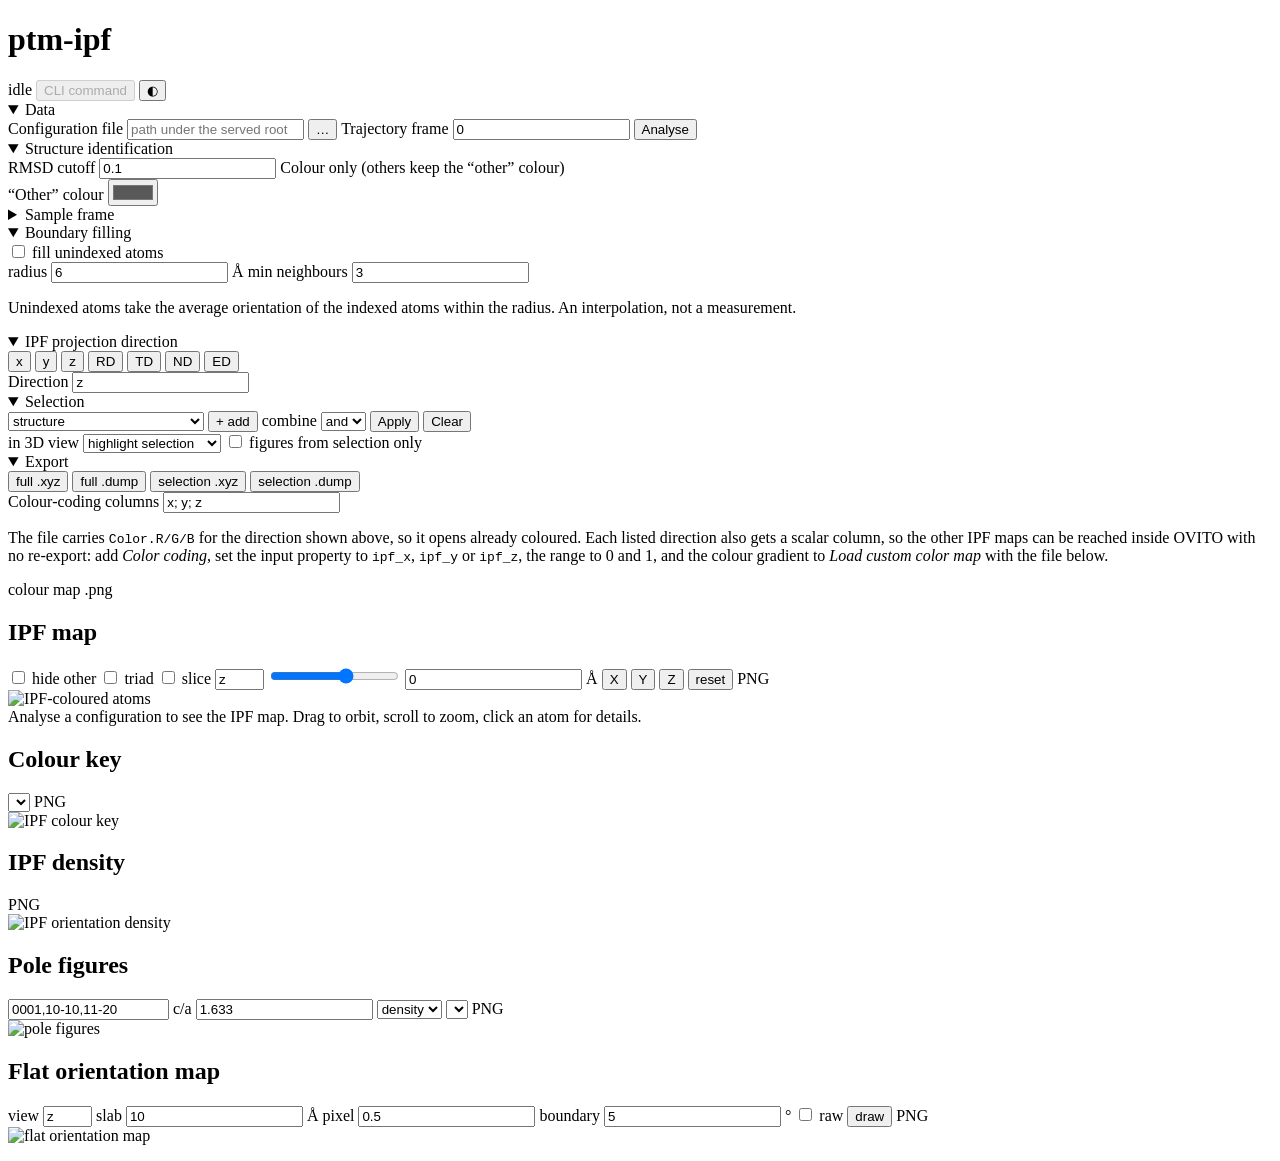
==== ptmipf/webui/static/index.html @ eafea6fb "Windows, OVITO colour coding, and a command line that round trips Five fixes reported from a first r" ====
<!DOCTYPE html>
<html lang="en">
<head>
<meta charset="utf-8">
<meta name="viewport" content="width=device-width, initial-scale=1">
<title>ptm-ipf</title>
<link rel="stylesheet" href="/static/app.css">
<link rel="icon" href="data:image/svg+xml,<svg xmlns='http://www.w3.org/2000/svg' viewBox='0 0 16 16'><polygon points='2,14 14,14 8,2' fill='%23c33'/></svg>">
</head>
<body>
<header>
  <h1>ptm-ipf <span id="version" class="muted"></span></h1>
  <span id="status" class="status">idle</span>
  <button id="cmd-button" class="ghost" title="Show the equivalent ptmipf command line" disabled>CLI command</button>
  <button id="theme-toggle" class="ghost" title="Toggle light/dark theme">◐</button>
</header>

<div class="layout">
<aside>

  <details open>
    <summary>Data</summary>
    <label>Configuration file
      <span class="row">
        <input id="path" type="text" placeholder="path under the served root" spellcheck="false">
        <button id="browse" class="small" title="Browse the served directory">…</button>
      </span>
    </label>
    <label class="inline">Trajectory frame <input id="frame-index" type="number" value="0" min="0"></label>
    <button id="analyse" class="primary">Analyse</button>
    <div id="summary" class="summary" hidden>
      <div id="summary-head"></div>
      <div id="counts"></div>
      <div id="cell" class="muted"></div>
    </div>
  </details>

  <details open>
    <summary>Structure identification</summary>
    <div id="structures" class="checks"></div>
    <label class="inline">RMSD cutoff <input id="rmsd" type="number" value="0.1" min="0" step="0.01"
      title="PTM RMSD cutoff; 0 disables it"></label>
    <label>Colour only <span class="hint">(others keep the “other” colour)</span></label>
    <div id="color-only" class="checks"></div>
    <label class="inline">“Other” colour <input id="other-color" type="color" value="#595959"></label>
  </details>

  <details>
    <summary>Sample frame</summary>
    <p class="hint">Define named axes in cell coordinates, e.g. <code>1,0,0</code>. Missing axes are
    completed to a right-handed triad.</p>
    <label class="inline">RD <input id="axis-rd" type="text" placeholder="1,0,0" spellcheck="false"></label>
    <label class="inline">TD <input id="axis-td" type="text" placeholder="0,1,0" spellcheck="false"></label>
    <label class="inline">ND <input id="axis-nd" type="text" placeholder="0,0,1" spellcheck="false"></label>
    <label class="inline">ED <input id="axis-ed" type="text" placeholder="unset" spellcheck="false"></label>
  </details>

  <details open>
    <summary>Boundary filling</summary>
    <label class="inline"><input id="fill-on" type="checkbox"> fill unindexed atoms</label>
    <div class="row wrap">
      <label class="inline">radius
        <input id="fill-radius" type="number" min="1" step="0.5" value="6" size="4"></label>
      <span class="muted">&#8491;</span>
      <label class="inline">min neighbours
        <input id="fill-min" type="number" min="1" step="1" value="3" size="3"></label>
    </div>
    <p class="muted note">
      Unindexed atoms take the average orientation of the indexed atoms within the
      radius. An interpolation, not a measurement.
    </p>
  </details>

  <details open>
    <summary>IPF projection direction</summary>
    <div class="row wrap" id="direction-buttons">
      <button data-dir="x" class="small">x</button>
      <button data-dir="y" class="small">y</button>
      <button data-dir="z" class="small">z</button>
      <button data-dir="rd" class="small">RD</button>
      <button data-dir="td" class="small">TD</button>
      <button data-dir="nd" class="small">ND</button>
      <button data-dir="ed" class="small">ED</button>
    </div>
    <label class="inline">Direction <input id="direction" type="text" value="z" spellcheck="false"
      title="An axis (+z, -x), a named sample axis (rd, td, nd, ed) or a vector (1,1,0)"></label>
  </details>

  <details open>
    <summary>Selection</summary>
    <div id="selection-unavailable" class="hint" hidden>
      Selection needs the <code>ptmipf.select</code> module, which is not available in this
      installation.
    </div>
    <div id="selection-ui">
      <div id="criteria"></div>
      <span class="row">
        <select id="criterion-kind">
          <option value="structure">structure</option>
          <option value="type">particle type</option>
          <option value="rmsd">RMSD range</option>
          <option value="region">spatial slab</option>
          <option value="ipf">orientation near direction</option>
          <option value="misorientation">misorientation from reference</option>
        </select>
        <button id="add-criterion" class="small">+ add</button>
      </span>
      <span class="row">
        <label class="inline">combine
          <select id="combine-mode"><option value="and">and</option><option value="or">or</option></select>
        </label>
        <button id="apply-selection" class="primary small">Apply</button>
        <button id="clear-selection" class="small">Clear</button>
      </span>
      <div id="selection-count" class="muted"></div>
      <label class="inline">in 3D view
        <select id="highlight-mode">
          <option value="highlight">highlight selection</option>
          <option value="only">show only selection</option>
          <option value="off">ignore selection</option>
        </select>
      </label>
      <label class="inline"><input id="figures-from-selection" type="checkbox">
        figures from selection only</label>
    </div>
  </details>

  <details open>
    <summary>Export</summary>
    <div class="row wrap">
      <button class="small" data-export="extxyz" data-selection="0">full .xyz</button>
      <button class="small" data-export="lammps-dump" data-selection="0">full .dump</button>
      <button class="small" data-export="extxyz" data-selection="1">selection .xyz</button>
      <button class="small" data-export="lammps-dump" data-selection="1">selection .dump</button>
    </div>
    <label>Colour-coding columns
      <input id="export-directions" type="text" value="x; y; z" spellcheck="false"
        title="semicolon-separated directions; each becomes one scalar column">
    </label>
    <p class="muted note">
      The file carries <code>Color.R/G/B</code> for the direction shown above, so it
      opens already coloured. Each listed direction also gets a scalar column, so the
      other IPF maps can be reached inside OVITO with no re-export: add
      <em>Color coding</em>, set the input property to <code>ipf_x</code>,
      <code>ipf_y</code> or <code>ipf_z</code>, the range to 0 and 1, and the colour
      gradient to <em>Load custom color map</em> with the file below.
    </p>
    <div class="row wrap">
      <a id="download-colormap" class="small button" download>colour map .png</a>
    </div>
  </details>

</aside>

<main>
  <section class="card viewer-card">
    <div class="card-head">
      <h2>IPF map <span id="view-label" class="muted"></span></h2>
      <span class="row">
        <label class="inline"><input id="hide-other" type="checkbox"> hide other</label>
        <label class="inline"><input id="tripod" type="checkbox"> triad</label>
        <label class="inline"><input id="slice-on" type="checkbox"> slice</label>
        <input id="slice-axis" type="text" value="z" size="4" spellcheck="false" title="slice plane normal">
        <input id="slice-frac" type="range" min="0" max="100" value="60" title="slice position">
        <input id="slice-width" type="number" min="0" step="1" value="0" size="4"
               title="slab thickness in angstroms; 0 cuts the cell in half">
        <span class="muted small-unit">&#8491;</span>
        <span class="row" title="View along an axis, orthographically">
          <button id="view-x" class="small">X</button>
          <button id="view-y" class="small">Y</button>
          <button id="view-z" class="small">Z</button>
        </span>
        <button id="reset-view" class="small" title="Reset the camera">reset</button>
        <a id="download-view" class="small button" title="Download this view as PNG" download>PNG</a>
      </span>
    </div>
    <div id="view-box" class="view-box">
      <img id="view" alt="IPF-coloured atoms" draggable="false">
      <div id="view-placeholder" class="placeholder">Analyse a configuration to see the IPF map.
        Drag to orbit, scroll to zoom, click an atom for details.</div>
      <div id="view-error" class="view-error" hidden></div>
      <div id="atom-info" class="atom-info" hidden></div>
    </div>
  </section>

  <section class="figures">
    <div class="card">
      <div class="card-head"><h2>Colour key</h2>
        <span class="row">
          <select id="legend-structure" title="structure of the colour key"></select>
          <a id="download-legend" class="small button" download>PNG</a>
        </span>
      </div>
      <img id="legend" class="figure" alt="IPF colour key">
    </div>
    <div class="card">
      <div class="card-head"><h2>IPF density</h2>
        <a id="download-density" class="small button" download>PNG</a>
      </div>
      <img id="density" class="figure" alt="IPF orientation density">
    </div>
    <div class="card wide">
      <div class="card-head"><h2>Pole figures</h2>
        <span class="row wrap">
          <input id="poles" type="text" value="0001,10-10,11-20" size="18" spellcheck="false"
            title="comma-separated pole families, e.g. 0001,10-10">
          <label class="inline">c/a <input id="c-over-a" type="number" value="1.633" step="0.001"></label>
          <select id="pole-mode"><option value="density">density</option><option value="scatter">scatter</option></select>
          <select id="pole-structure" title="structure whose orientations are plotted"></select>
          <a id="download-poles" class="small button" download>PNG</a>
        </span>
      </div>
      <img id="polefig" class="figure" alt="pole figures">
    </div>
    <div class="card wide">
      <div class="card-head"><h2>Flat orientation map</h2>
        <span class="row wrap">
          <label class="inline">view
            <input id="flat-view" type="text" value="z" size="4" spellcheck="false"></label>
          <label class="inline">slab
            <input id="flat-slab" type="number" min="1" step="1" value="10" size="4"></label>
          <span class="muted">&#8491;</span>
          <label class="inline">pixel
            <input id="flat-pixel" type="number" min="0.1" step="0.1" value="0.5" size="4"></label>
          <label class="inline">boundary
            <input id="flat-angle" type="number" min="0" step="1" value="5" size="3"></label>
          <span class="muted">&deg;</span>
          <label class="inline" title="paint unindexed atoms black instead of filling">
            <input id="flat-raw" type="checkbox"> raw</label>
          <button id="flat-draw" class="small">draw</button>
          <a id="download-flat" class="small button" download>PNG</a>
        </span>
      </div>
      <img id="flatmap" class="figure" alt="flat orientation map">
      <p id="flat-info" class="muted note"></p>
    </div>
  </section>
</main>
</div>

<dialog id="browser-dialog">
  <h2>Choose a file</h2>
  <div id="browser-path" class="muted"></div>
  <ul id="browser-list"></ul>
  <button id="browser-close" class="small">Cancel</button>
</dialog>

<dialog id="cmd-dialog">
  <h2>Equivalent command line</h2>
  <pre id="cmd-text"></pre>
  <p id="cmd-note" class="muted note" hidden></p>
  <span class="row wrap">
    <button id="cmd-copy" class="primary small">Copy</button>
    <button id="cmd-copy-line" class="small"
      title="One line, no backslash continuations, which is what PowerShell and the
Windows command prompt need">Copy as one line</button>
    <button id="cmd-save" class="small" title="Save the command to a file">Save</button>
    <button id="cmd-close" class="small">Close</button>
  </span>
  <details id="cmd-import">
    <summary>Resume from a saved command</summary>
    <p class="muted note">Load or paste a command written by this dialog, or any
    <code>ptmipf</code> command line, and the whole form is set from it. Either form
    works, wrapped or on one line.</p>
    <span class="row wrap">
      <button id="cmd-load" class="small">Load a file…</button>
      <input id="cmd-file" type="file" accept=".txt,.sh,.ps1,.cmd,.bat,text/plain" hidden>
    </span>
    <textarea id="cmd-input" rows="4" spellcheck="false"
      placeholder="ptmipf mg.dump --structures hcp --direction nd ..."></textarea>
    <span class="row wrap">
      <button id="cmd-apply" class="primary small">Apply to the form</button>
      <label class="inline"><input id="cmd-apply-run" type="checkbox" checked>
        and analyse</label>
      <span id="cmd-import-status" class="muted"></span>
    </span>
  </details>
</dialog>

<script src="/static/app.js"></script>
</body>
</html>
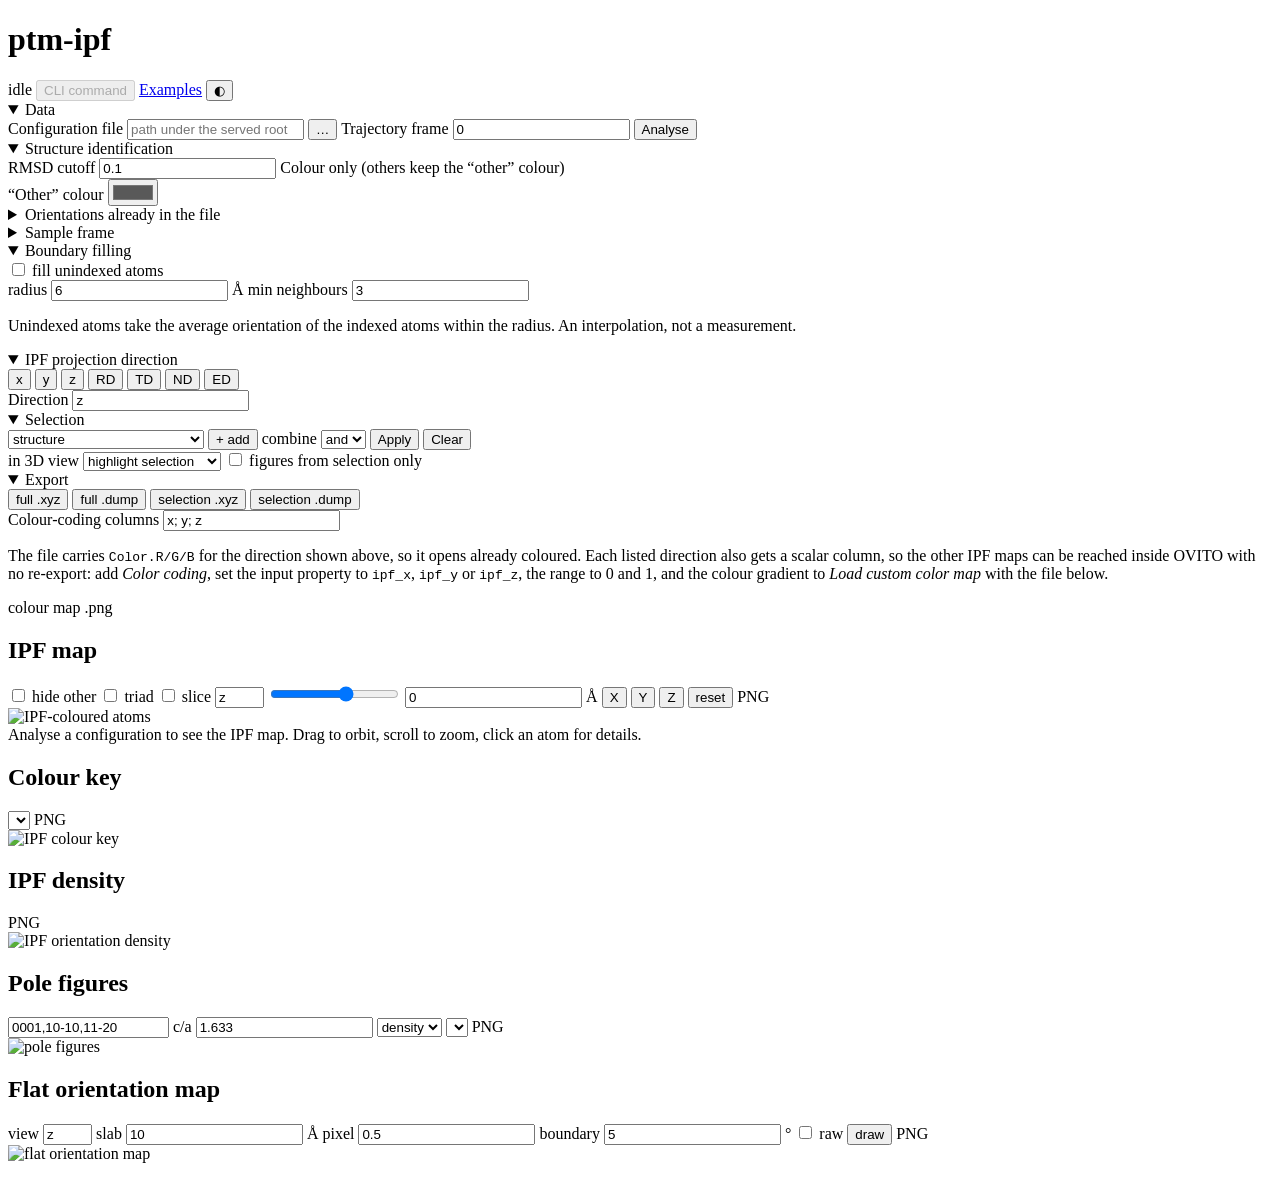
==== commit ee92db97: "Examples page, PTM progress, and orientations imported from columns An Examples page and `ptmipf-exa" ====
--- a/ptmipf/webui/static/index.html
+++ b/ptmipf/webui/static/index.html
@@ -12,6 +12,7 @@
   <h1>ptm-ipf <span id="version" class="muted"></span></h1>
   <span id="status" class="status">idle</span>
   <button id="cmd-button" class="ghost" title="Show the equivalent ptmipf command line" disabled>CLI command</button>
+  <a class="ghost button" href="/examples" title="Build a small polycrystal and a LAMMPS run to try this on">Examples</a>
   <button id="theme-toggle" class="ghost" title="Toggle light/dark theme">◐</button>
 </header>
 
@@ -28,6 +29,7 @@
     </label>
     <label class="inline">Trajectory frame <input id="frame-index" type="number" value="0" min="0"></label>
     <button id="analyse" class="primary">Analyse</button>
+    <progress id="analysis-progress" max="1" value="0" hidden></progress>
     <div id="summary" class="summary" hidden>
       <div id="summary-head"></div>
       <div id="counts"></div>
@@ -43,6 +45,20 @@
     <label>Colour only <span class="hint">(others keep the “other” colour)</span></label>
     <div id="color-only" class="checks"></div>
     <label class="inline">“Other” colour <input id="other-color" type="color" value="#595959"></label>
+  </details>
+
+  <details id="columns-section">
+    <summary>Orientations already in the file</summary>
+    <p class="hint">For a configuration another OVITO session has already run PTM on.
+    Name the columns that hold the quaternions and they are coloured directly, with no
+    second PTM run.</p>
+    <label class="inline"><input id="use-columns" type="checkbox">
+      read the orientations from columns</label>
+    <div class="row">
+      <button id="read-columns" class="small">Read the columns</button>
+      <span id="columns-status" class="muted"></span>
+    </div>
+    <div id="column-map" hidden></div>
   </details>
 
   <details>
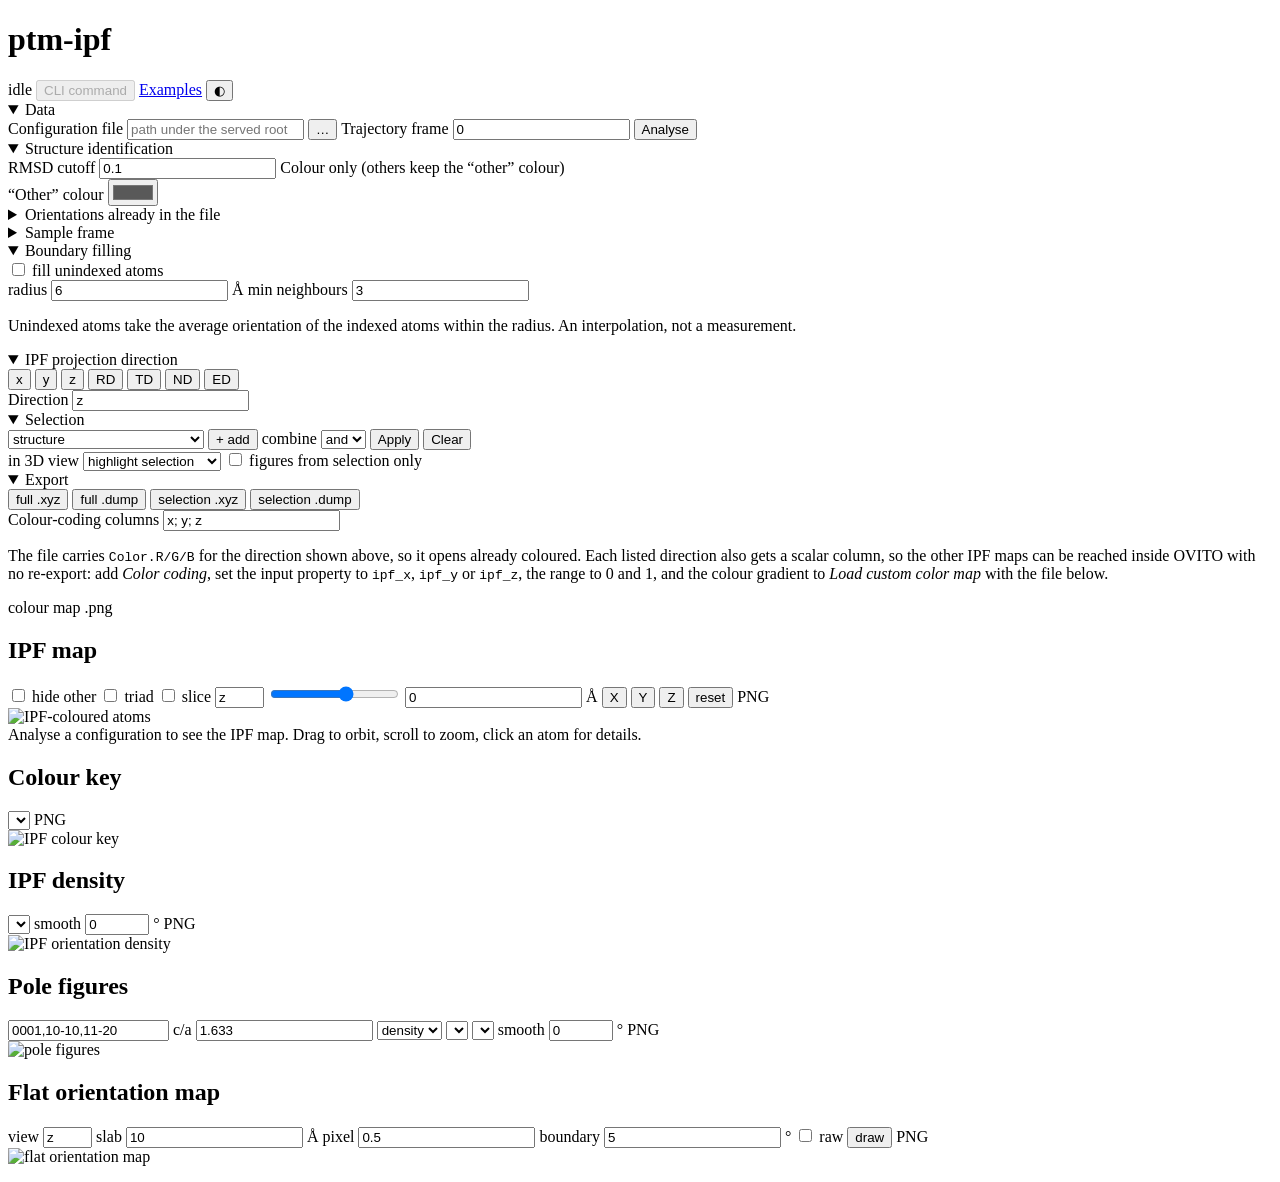
==== commit 542ad961: "Choose the colour scale for the density plots, and smooth them Colour scales.  Both the pole figures" ====
--- a/ptmipf/webui/static/index.html
+++ b/ptmipf/webui/static/index.html
@@ -211,7 +211,14 @@
     </div>
     <div class="card">
       <div class="card-head"><h2>IPF density</h2>
-        <a id="download-density" class="small button" download>PNG</a>
+        <span class="row wrap">
+          <select id="density-cmap" title="colour scale"></select>
+          <label class="inline">smooth
+            <input id="density-smoothing" type="number" min="0" max="40" step="0.5" value="0"
+                   size="3"></label>
+          <span class="muted">&deg;</span>
+          <a id="download-density" class="small button" download>PNG</a>
+        </span>
       </div>
       <img id="density" class="figure" alt="IPF orientation density">
     </div>
@@ -223,6 +230,13 @@
           <label class="inline">c/a <input id="c-over-a" type="number" value="1.633" step="0.001"></label>
           <select id="pole-mode"><option value="density">density</option><option value="scatter">scatter</option></select>
           <select id="pole-structure" title="structure whose orientations are plotted"></select>
+          <select id="pole-cmap" title="colour scale"></select>
+          <label class="inline" title="Gaussian standard deviation in degrees. A simulated
+cell has few, nearly perfect grains, so its poles are far sharper than any measured
+texture; a few degrees brings the intensities onto a comparable scale.">smooth
+            <input id="pole-smoothing" type="number" min="0" max="40" step="0.5" value="0"
+                   size="3"></label>
+          <span class="muted">&deg;</span>
           <a id="download-poles" class="small button" download>PNG</a>
         </span>
       </div>
@@ -253,6 +267,21 @@
   </section>
 </main>
 </div>
+
+<dialog id="colormap-dialog">
+  <h2>Use your own colour scale</h2>
+  <p class="muted note">
+    An image strip, read left to right, or a text file of RGB triples one per line in
+    0 to 1 or 0 to 255. A screenshot of the colour bar from a paper works, and so does
+    the colour map this tool writes for OVITO. It is held in memory for this session
+    only and never written to disk.
+  </p>
+  <input id="colormap-file" type="file" accept="image/*,.txt,.csv,.dat,.lut,.rgb">
+  <p id="colormap-status" class="muted note"></p>
+  <span class="row">
+    <button id="colormap-close" class="small">Close</button>
+  </span>
+</dialog>
 
 <dialog id="browser-dialog">
   <h2>Choose a file</h2>
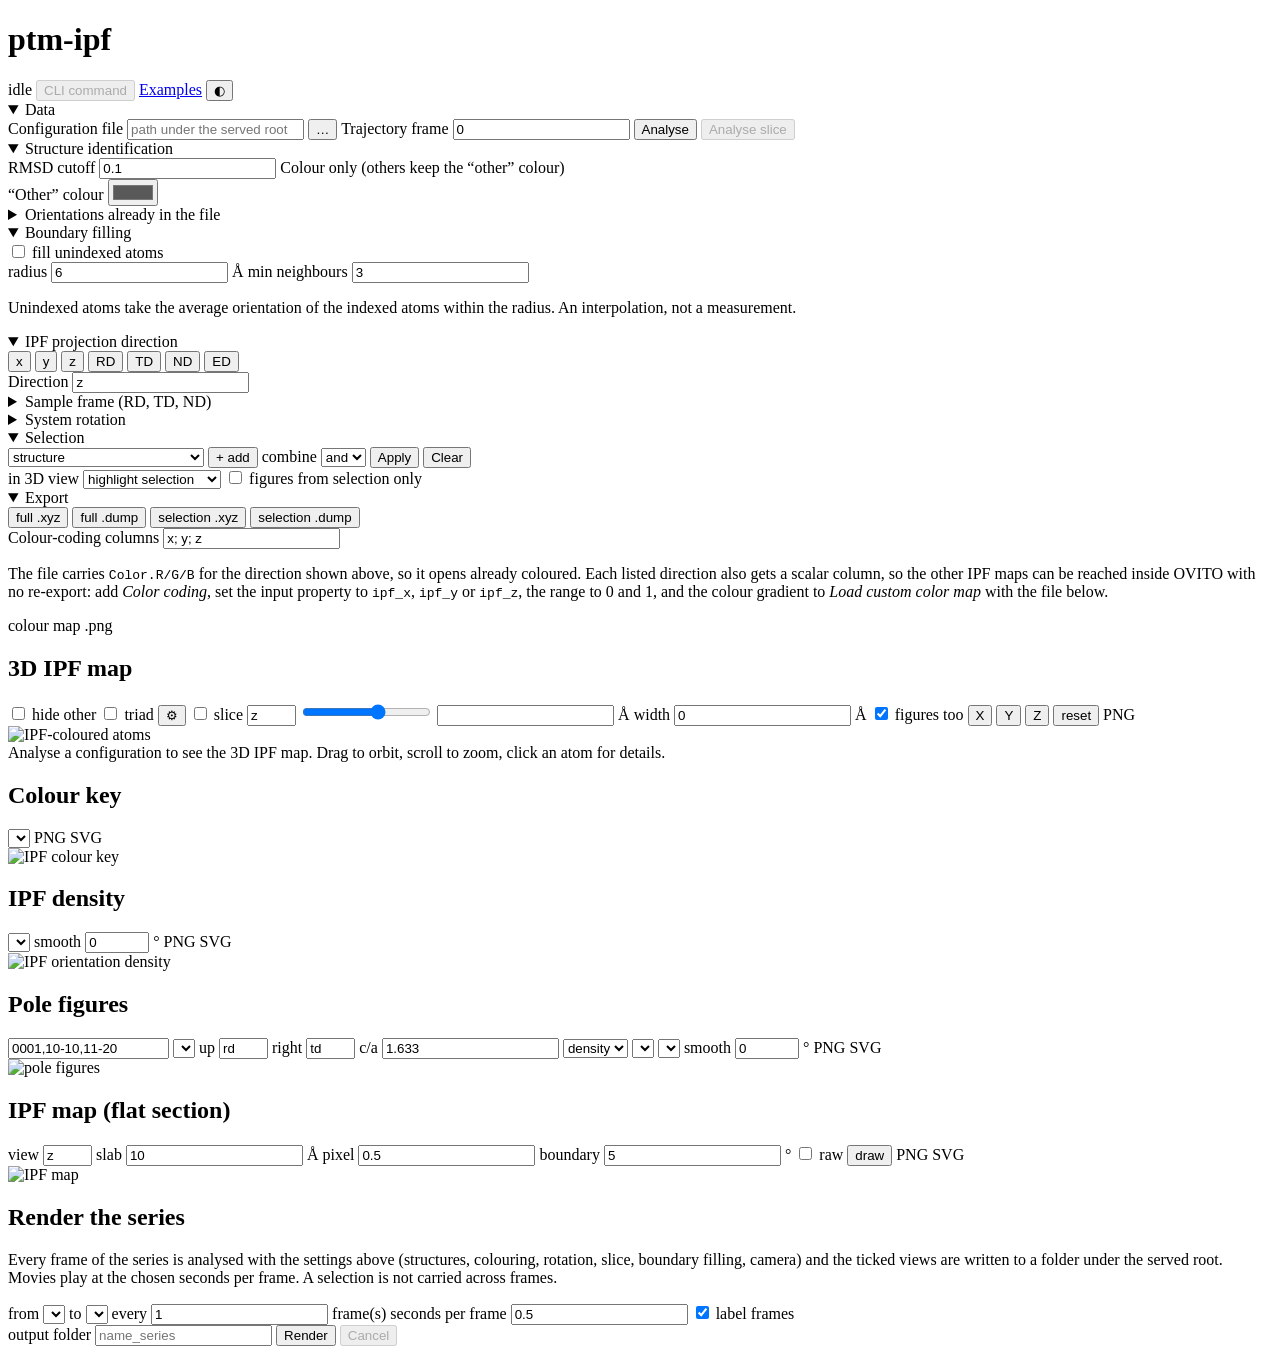
==== commit 02208d52: "Web UI: slices on every figure, rotations, series rendering, custom triads Nine improvements to the " ====
--- a/ptmipf/webui/static/index.html
+++ b/ptmipf/webui/static/index.html
@@ -10,7 +10,10 @@
 <body>
 <header>
   <h1>ptm-ipf <span id="version" class="muted"></span></h1>
-  <span id="status" class="status">idle</span>
+  <span id="status-box" class="status-box">
+    <span id="status" class="status">idle</span>
+    <progress id="header-progress" max="1" value="0" hidden></progress>
+  </span>
   <button id="cmd-button" class="ghost" title="Show the equivalent ptmipf command line" disabled>CLI command</button>
   <a class="ghost button" href="/examples" title="Build a small polycrystal and a LAMMPS run to try this on">Examples</a>
   <button id="theme-toggle" class="ghost" title="Toggle light/dark theme">◐</button>
@@ -28,7 +31,19 @@
       </span>
     </label>
     <label class="inline">Trajectory frame <input id="frame-index" type="number" value="0" min="0"></label>
-    <button id="analyse" class="primary">Analyse</button>
+    <div id="series-nav" class="series-nav" hidden>
+      <span class="row">
+        <button id="series-prev" class="small" title="previous frame of the series">&#9664;</button>
+        <select id="series-select" title="the frames this file belongs to"></select>
+        <button id="series-next" class="small" title="next frame of the series">&#9654;</button>
+      </span>
+      <span id="series-info" class="hint"></span>
+    </div>
+    <span class="row">
+      <button id="analyse" class="primary">Analyse</button>
+      <button id="analyse-slice" class="small" disabled
+        title="Run the analysis on the atoms in the slice only (set a slice in the 3D view first). Faster, and every later figure works on the slice alone.">Analyse slice</button>
+    </span>
     <progress id="analysis-progress" max="1" value="0" hidden></progress>
     <div id="summary" class="summary" hidden>
       <div id="summary-head"></div>
@@ -61,16 +76,6 @@
     <div id="column-map" hidden></div>
   </details>
 
-  <details>
-    <summary>Sample frame</summary>
-    <p class="hint">Define named axes in cell coordinates, e.g. <code>1,0,0</code>. Missing axes are
-    completed to a right-handed triad.</p>
-    <label class="inline">RD <input id="axis-rd" type="text" placeholder="1,0,0" spellcheck="false"></label>
-    <label class="inline">TD <input id="axis-td" type="text" placeholder="0,1,0" spellcheck="false"></label>
-    <label class="inline">ND <input id="axis-nd" type="text" placeholder="0,0,1" spellcheck="false"></label>
-    <label class="inline">ED <input id="axis-ed" type="text" placeholder="unset" spellcheck="false"></label>
-  </details>
-
   <details open>
     <summary>Boundary filling</summary>
     <label class="inline"><input id="fill-on" type="checkbox"> fill unindexed atoms</label>
@@ -99,7 +104,30 @@
       <button data-dir="ed" class="small">ED</button>
     </div>
     <label class="inline">Direction <input id="direction" type="text" value="z" spellcheck="false"
-      title="An axis (+z, -x), a named sample axis (rd, td, nd, ed) or a vector (1,1,0)"></label>
+      data-vector title="An axis (+z, -x), a named sample axis (rd, td, nd, ed) or a vector (1,1,0)"></label>
+  </details>
+
+  <details>
+    <summary>Sample frame (RD, TD, ND)</summary>
+    <p class="hint">Assign a specific direction, in cell coordinates, to each named sample
+    axis, e.g. RD = <code>1,0,0</code>. Missing axes are completed to a right-handed triad.
+    The named axes are what the IPF direction, the pole figure axes and the triad refer to.</p>
+    <label class="inline">RD <input id="axis-rd" type="text" placeholder="1,0,0" spellcheck="false" data-vector></label>
+    <label class="inline">TD <input id="axis-td" type="text" placeholder="0,1,0" spellcheck="false" data-vector></label>
+    <label class="inline">ND <input id="axis-nd" type="text" placeholder="0,0,1" spellcheck="false" data-vector></label>
+    <label class="inline">ED <input id="axis-ed" type="text" placeholder="unset" spellcheck="false" data-vector></label>
+  </details>
+
+  <details>
+    <summary>System rotation</summary>
+    <p class="hint">Turn the whole system, atoms and orientations together, about the cell
+    centre. Rotations are applied in order, each about an axis of the fixed sample frame.
+    Changing one recolours without running PTM again.</p>
+    <div id="rotations"></div>
+    <span class="row">
+      <button id="add-rotation" class="small">+ add rotation</button>
+      <button id="clear-rotations" class="small ghost">clear</button>
+    </span>
   </details>
 
   <details open>
@@ -171,16 +199,23 @@
 <main>
   <section class="card viewer-card">
     <div class="card-head">
-      <h2>IPF map <span id="view-label" class="muted"></span></h2>
-      <span class="row">
+      <h2>3D IPF map <span id="view-label" class="muted"></span></h2>
+      <span class="row wrap">
         <label class="inline"><input id="hide-other" type="checkbox"> hide other</label>
         <label class="inline"><input id="tripod" type="checkbox"> triad</label>
+        <button id="tripod-advanced-toggle" class="small ghost" title="triad labels, size and position">&#9881;</button>
         <label class="inline"><input id="slice-on" type="checkbox"> slice</label>
-        <input id="slice-axis" type="text" value="z" size="4" spellcheck="false" title="slice plane normal">
+        <input id="slice-axis" type="text" value="z" size="4" spellcheck="false" data-vector
+               title="slice plane normal: an axis, a named sample axis or a vector">
         <input id="slice-frac" type="range" min="0" max="100" value="60" title="slice position">
-        <input id="slice-width" type="number" min="0" step="1" value="0" size="4"
-               title="slab thickness in angstroms; 0 cuts the cell in half">
+        <input id="slice-distance" type="number" step="0.5" class="slice-number"
+               title="slice plane position along the normal, in angstroms">
         <span class="muted small-unit">&#8491;</span>
+        <label class="inline" title="slab thickness in angstroms; 0 shows everything up to the plane">
+          width <input id="slice-width" type="number" min="0" step="1" value="0" size="4"></label>
+        <span class="muted small-unit">&#8491;</span>
+        <label class="inline" title="Draw the pole figures, the IPF density and the IPF map from the slice as well">
+          <input id="slice-figures" type="checkbox" checked> figures too</label>
         <span class="row" title="View along an axis, orthographically">
           <button id="view-x" class="small">X</button>
           <button id="view-y" class="small">Y</button>
@@ -190,26 +225,55 @@
         <a id="download-view" class="small button" title="Download this view as PNG" download>PNG</a>
       </span>
     </div>
+    <div id="tripod-advanced" class="advanced" hidden>
+      <span class="row wrap">
+        <label class="inline">labels
+          <select id="tripod-mode">
+            <option value="sample">RD / TD / ND</option>
+            <option value="cell">x / y / z</option>
+            <option value="custom">custom</option>
+          </select></label>
+        <span id="tripod-custom" class="row wrap" hidden>
+          <input id="tripod-axis-1" type="text" value="rd" size="5" spellcheck="false" data-vector title="first axis">
+          <input id="tripod-label-1" type="text" placeholder="label" size="5" spellcheck="false">
+          <input id="tripod-axis-2" type="text" value="td" size="5" spellcheck="false" data-vector title="second axis">
+          <input id="tripod-label-2" type="text" placeholder="label" size="5" spellcheck="false">
+          <input id="tripod-axis-3" type="text" value="nd" size="5" spellcheck="false" data-vector title="third axis">
+          <input id="tripod-label-3" type="text" placeholder="label" size="5" spellcheck="false">
+        </span>
+      </span>
+      <span class="row wrap">
+        <label class="inline">size <input id="tripod-size" type="range" min="3" max="40" value="11">
+          <span id="tripod-size-value" class="muted">0.11</span></label>
+        <label class="inline">x <input id="tripod-x" type="range" min="0" max="100" value="7">
+          <span id="tripod-x-value" class="muted">0.07</span></label>
+        <label class="inline">y <input id="tripod-y" type="range" min="0" max="100" value="5">
+          <span id="tripod-y-value" class="muted">0.05</span></label>
+      </span>
+    </div>
     <div id="view-box" class="view-box">
       <img id="view" alt="IPF-coloured atoms" draggable="false">
-      <div id="view-placeholder" class="placeholder">Analyse a configuration to see the IPF map.
+      <div id="view-placeholder" class="placeholder">Analyse a configuration to see the 3D IPF map.
         Drag to orbit, scroll to zoom, click an atom for details.</div>
+      <div id="view-busy" class="busy-overlay" hidden><span class="spinner"></span></div>
       <div id="view-error" class="view-error" hidden></div>
       <div id="atom-info" class="atom-info" hidden></div>
     </div>
   </section>
 
   <section class="figures">
-    <div class="card">
+    <div class="card" id="legend-card">
       <div class="card-head"><h2>Colour key</h2>
         <span class="row">
           <select id="legend-structure" title="structure of the colour key"></select>
           <a id="download-legend" class="small button" download>PNG</a>
+          <a id="download-legend-svg" class="small button" download>SVG</a>
         </span>
       </div>
-      <img id="legend" class="figure" alt="IPF colour key">
-    </div>
-    <div class="card">
+      <div class="figure-box"><img id="legend" class="figure" alt="IPF colour key">
+        <div id="legend-busy" class="busy-overlay" hidden><span class="spinner"></span></div></div>
+    </div>
+    <div class="card" id="density-card">
       <div class="card-head"><h2>IPF density</h2>
         <span class="row wrap">
           <select id="density-cmap" title="colour scale"></select>
@@ -218,15 +282,22 @@
                    size="3"></label>
           <span class="muted">&deg;</span>
           <a id="download-density" class="small button" download>PNG</a>
+          <a id="download-density-svg" class="small button" download>SVG</a>
         </span>
       </div>
-      <img id="density" class="figure" alt="IPF orientation density">
-    </div>
-    <div class="card wide">
+      <div class="figure-box"><img id="density" class="figure" alt="IPF orientation density">
+        <div id="density-busy" class="busy-overlay" hidden><span class="spinner"></span></div></div>
+    </div>
+    <div class="card wide" id="poles-card">
       <div class="card-head"><h2>Pole figures</h2>
         <span class="row wrap">
           <input id="poles" type="text" value="0001,10-10,11-20" size="18" spellcheck="false"
             title="comma-separated pole families, e.g. 0001,10-10">
+          <select id="pole-preset" title="add a common pole family"></select>
+          <label class="inline" title="sample direction drawn at the top of each pole figure">up
+            <input id="pole-up" type="text" value="rd" size="4" spellcheck="false" data-vector></label>
+          <label class="inline" title="sample direction drawn at the right of each pole figure">right
+            <input id="pole-right" type="text" value="td" size="4" spellcheck="false" data-vector></label>
           <label class="inline">c/a <input id="c-over-a" type="number" value="1.633" step="0.001"></label>
           <select id="pole-mode"><option value="density">density</option><option value="scatter">scatter</option></select>
           <select id="pole-structure" title="structure whose orientations are plotted"></select>
@@ -238,15 +309,17 @@
                    size="3"></label>
           <span class="muted">&deg;</span>
           <a id="download-poles" class="small button" download>PNG</a>
+          <a id="download-poles-svg" class="small button" download>SVG</a>
         </span>
       </div>
-      <img id="polefig" class="figure" alt="pole figures">
-    </div>
-    <div class="card wide">
-      <div class="card-head"><h2>Flat orientation map</h2>
+      <div class="figure-box"><img id="polefig" class="figure" alt="pole figures">
+        <div id="polefig-busy" class="busy-overlay" hidden><span class="spinner"></span></div></div>
+    </div>
+    <div class="card wide" id="flatmap-card">
+      <div class="card-head"><h2>IPF map <span class="muted" title="A flat, EBSD-style section">(flat section)</span></h2>
         <span class="row wrap">
           <label class="inline">view
-            <input id="flat-view" type="text" value="z" size="4" spellcheck="false"></label>
+            <input id="flat-view" type="text" value="z" size="4" spellcheck="false" data-vector></label>
           <label class="inline">slab
             <input id="flat-slab" type="number" min="1" step="1" value="10" size="4"></label>
           <span class="muted">&#8491;</span>
@@ -259,11 +332,41 @@
             <input id="flat-raw" type="checkbox"> raw</label>
           <button id="flat-draw" class="small">draw</button>
           <a id="download-flat" class="small button" download>PNG</a>
+          <a id="download-flat-svg" class="small button" download>SVG</a>
         </span>
       </div>
-      <img id="flatmap" class="figure" alt="flat orientation map">
+      <div class="figure-box"><img id="flatmap" class="figure" alt="IPF map">
+        <div id="flatmap-busy" class="busy-overlay" hidden><span class="spinner"></span></div></div>
       <p id="flat-info" class="muted note"></p>
     </div>
+  </section>
+
+  <section class="card" id="series-card">
+    <div class="card-head"><h2>Render the series</h2>
+      <span id="series-card-info" class="muted"></span>
+    </div>
+    <p class="hint">Every frame of the series is analysed with the settings above (structures,
+    colouring, rotation, slice, boundary filling, camera) and the ticked views are written
+    to a folder under the served root. Movies play at the chosen seconds per frame. A
+    selection is not carried across frames.</p>
+    <div class="row wrap">
+      <label class="inline">from <select id="series-start"></select></label>
+      <label class="inline">to <select id="series-stop"></select></label>
+      <label class="inline">every <input id="series-step" type="number" min="1" step="1" value="1" size="3"> frame(s)</label>
+      <label class="inline">seconds per frame
+        <input id="series-seconds" type="number" min="0.02" step="0.1" value="0.5" size="4"></label>
+      <label class="inline"><input id="series-stamp" type="checkbox" checked> label frames</label>
+    </div>
+    <div id="series-outputs" class="series-outputs"></div>
+    <div class="row wrap">
+      <label class="inline">output folder <input id="series-outdir" type="text" spellcheck="false" placeholder="name_series"></label>
+      <button id="series-run" class="primary small">Render</button>
+      <button id="series-cancel" class="small" disabled>Cancel</button>
+      <a id="series-zip" class="small button" hidden download>Download all (zip)</a>
+    </div>
+    <progress id="series-progress" max="1" value="0" hidden></progress>
+    <div id="series-status" class="muted note"></div>
+    <div id="series-files" class="series-files"></div>
   </section>
 </main>
 </div>
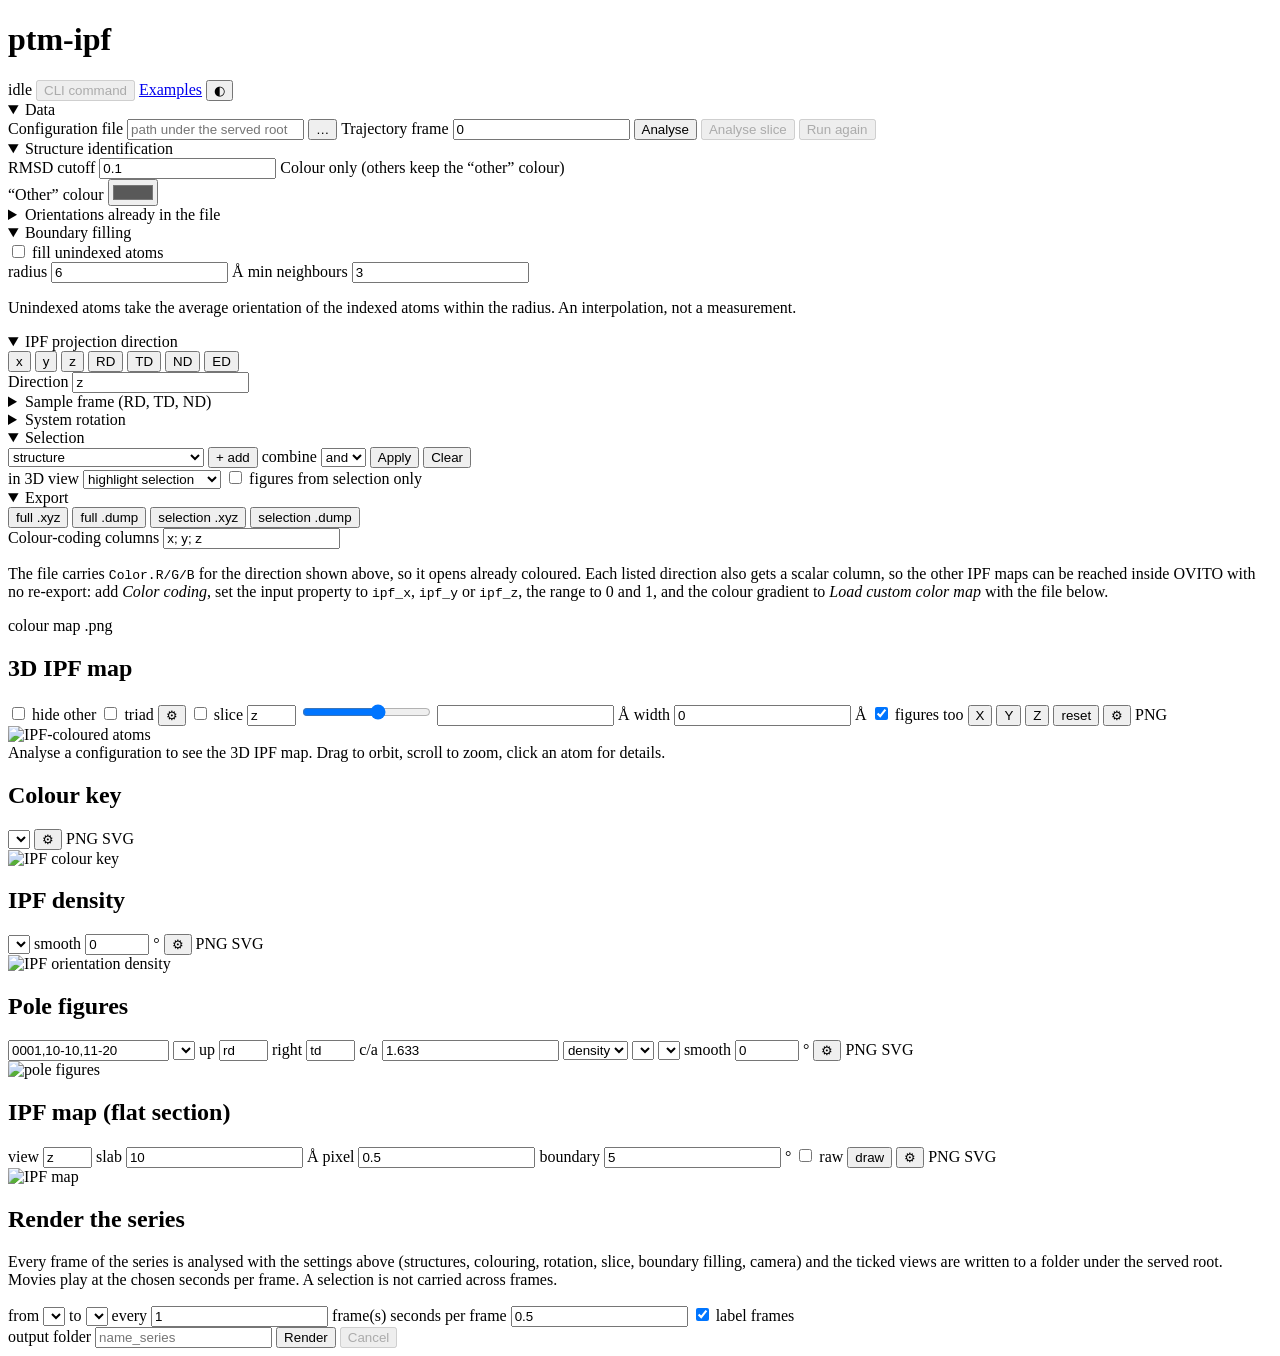
==== commit d2b123d3: "Stop and restart an analysis, scaled times, and a size for saved images Stop: the analysis now runs " ====
--- a/ptmipf/webui/static/index.html
+++ b/ptmipf/webui/static/index.html
@@ -43,6 +43,10 @@
       <button id="analyse" class="primary">Analyse</button>
       <button id="analyse-slice" class="small" disabled
         title="Run the analysis on the atoms in the slice only (set a slice in the 3D view first). Faster, and every later figure works on the slice alone.">Analyse slice</button>
+      <button id="stop" class="small danger" hidden
+        title="Stop what the server is doing now. The analysis runs in its own process and is killed outright; images already asked for are abandoned.">Stop</button>
+      <button id="rerun" class="small" disabled
+        title="Match the file again from scratch with the settings as they now stand, ignoring everything cached this session.">Run again</button>
     </span>
     <progress id="analysis-progress" max="1" value="0" hidden></progress>
     <div id="summary" class="summary" hidden>
@@ -222,7 +226,8 @@
           <button id="view-z" class="small">Z</button>
         </span>
         <button id="reset-view" class="small" title="Reset the camera">reset</button>
-        <a id="download-view" class="small button" title="Download this view as PNG" download>PNG</a>
+        <button id="size-view" class="small gear" title="Choose the size and resolution of the images this page saves">&#9881;</button>
+          <a id="download-view" class="small button" title="Download this view as PNG" download>PNG</a>
       </span>
     </div>
     <div id="tripod-advanced" class="advanced" hidden>
@@ -266,6 +271,7 @@
       <div class="card-head"><h2>Colour key</h2>
         <span class="row">
           <select id="legend-structure" title="structure of the colour key"></select>
+          <button id="size-legend" class="small gear" title="Choose the size and resolution of the images this page saves">&#9881;</button>
           <a id="download-legend" class="small button" download>PNG</a>
           <a id="download-legend-svg" class="small button" download>SVG</a>
         </span>
@@ -281,6 +287,7 @@
             <input id="density-smoothing" type="number" min="0" max="40" step="0.5" value="0"
                    size="3"></label>
           <span class="muted">&deg;</span>
+          <button id="size-density" class="small gear" title="Choose the size and resolution of the images this page saves">&#9881;</button>
           <a id="download-density" class="small button" download>PNG</a>
           <a id="download-density-svg" class="small button" download>SVG</a>
         </span>
@@ -308,6 +315,7 @@
             <input id="pole-smoothing" type="number" min="0" max="40" step="0.5" value="0"
                    size="3"></label>
           <span class="muted">&deg;</span>
+          <button id="size-poles" class="small gear" title="Choose the size and resolution of the images this page saves">&#9881;</button>
           <a id="download-poles" class="small button" download>PNG</a>
           <a id="download-poles-svg" class="small button" download>SVG</a>
         </span>
@@ -331,6 +339,7 @@
           <label class="inline" title="paint unindexed atoms black instead of filling">
             <input id="flat-raw" type="checkbox"> raw</label>
           <button id="flat-draw" class="small">draw</button>
+          <button id="size-flat" class="small gear" title="Choose the size and resolution of the images this page saves">&#9881;</button>
           <a id="download-flat" class="small button" download>PNG</a>
           <a id="download-flat-svg" class="small button" download>SVG</a>
         </span>
@@ -370,6 +379,26 @@
   </section>
 </main>
 </div>
+
+<dialog id="size-dialog">
+  <h2>Saved image size</h2>
+  <p class="muted">Applies to every PNG this page saves, and to a series render.
+    What is shown on screen stays at screen size, so the page keeps up.</p>
+  <div id="size-options"></div>
+  <div class="row">
+    <label for="size-width">custom width</label>
+    <input id="size-width" type="number" min="100" max="12000" step="10" value="2244">
+    <span class="muted">px</span>
+    <label for="size-height">height</label>
+    <input id="size-height" type="number" min="100" max="12000" step="10" value="1683">
+    <span class="muted">px, the 3D view only</span>
+  </div>
+  <p id="size-note" class="muted"></p>
+  <div class="row">
+    <button id="size-apply" class="primary">Apply</button>
+    <button id="size-close" class="small">Close</button>
+  </div>
+</dialog>
 
 <dialog id="colormap-dialog">
   <h2>Use your own colour scale</h2>
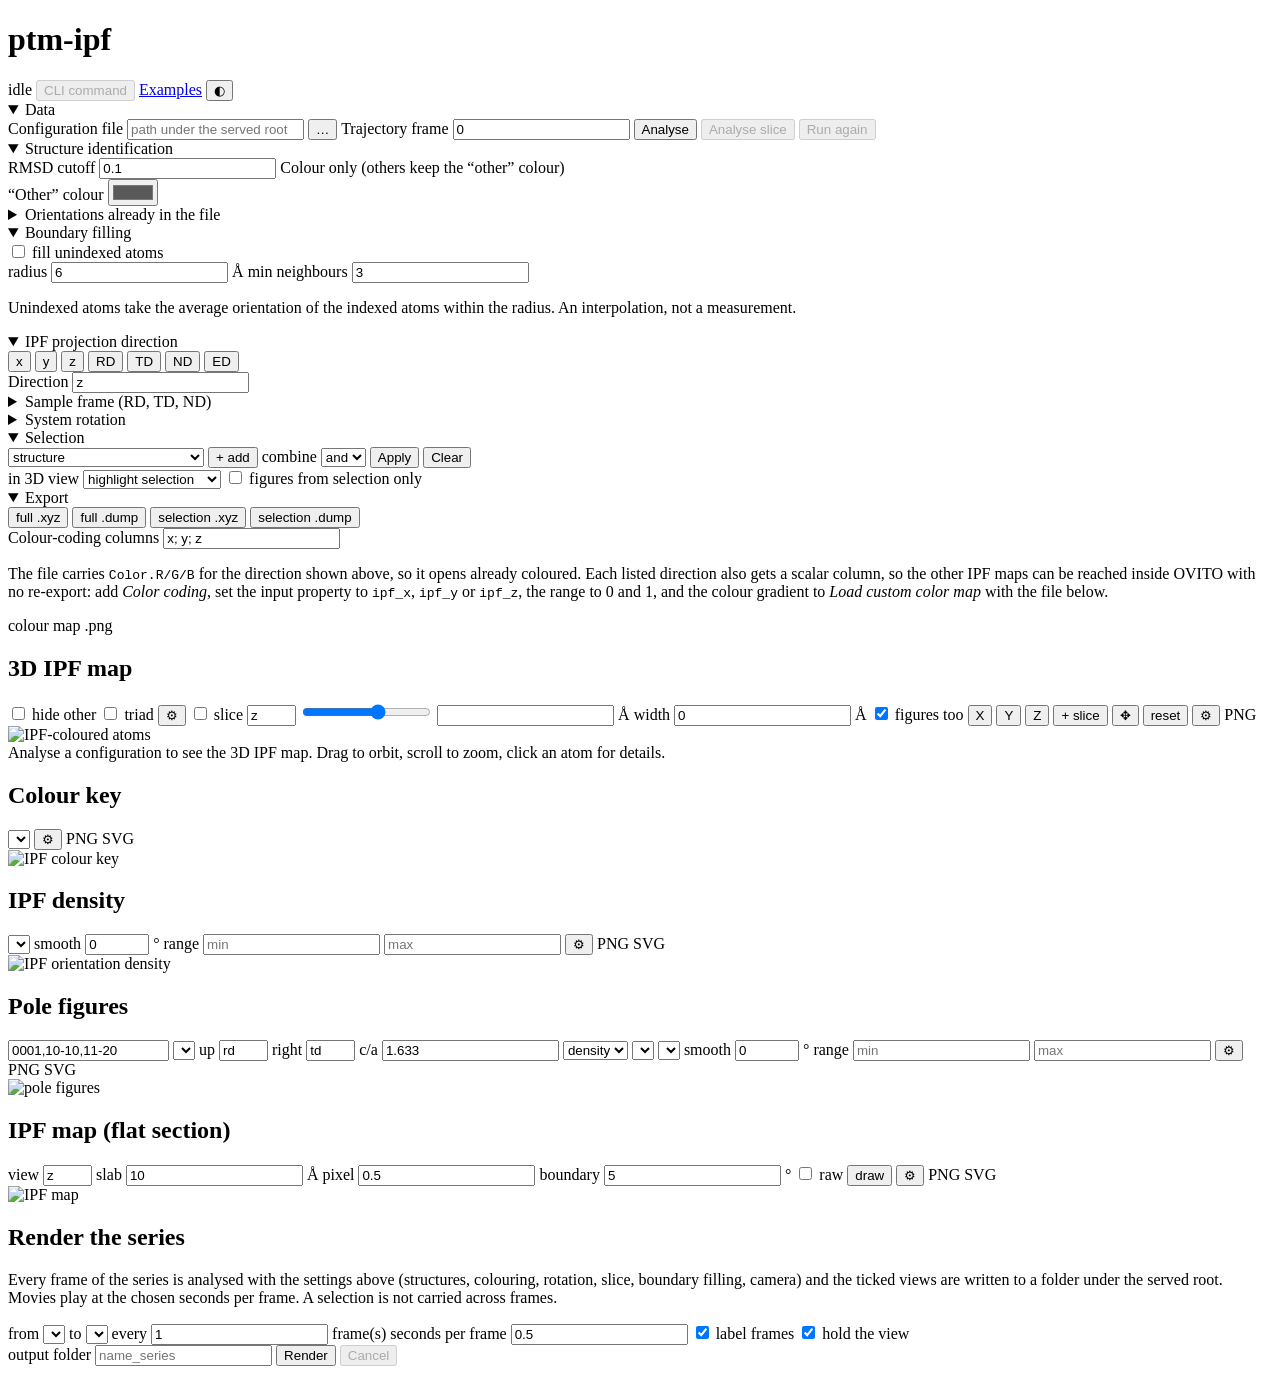
==== commit 3adada7a: "Several slices at once, a movable view, and a fixed pole figure scale Slices are now a list rather t" ====
--- a/ptmipf/webui/static/index.html
+++ b/ptmipf/webui/static/index.html
@@ -225,9 +225,44 @@
           <button id="view-y" class="small">Y</button>
           <button id="view-z" class="small">Z</button>
         </span>
+        <button id="add-slice" class="small" title="Add another slice; the figures show every slice">+ slice</button>
+        <button id="place-toggle" class="small ghost" title="Move the configuration in the window, and fix it for a series">&#10021;</button>
         <button id="reset-view" class="small" title="Reset the camera">reset</button>
         <button id="size-view" class="small gear" title="Choose the size and resolution of the images this page saves">&#9881;</button>
           <a id="download-view" class="small button" title="Download this view as PNG" download>PNG</a>
+      </span>
+    </div>
+    <div id="extra-slices" class="advanced" hidden>
+      <span class="row wrap">
+        <span class="muted">extra slices</span>
+        <label class="inline" title="Show the atoms in any of the slices, or only those in all of them">
+          keep
+          <select id="slice-mode">
+            <option value="any">any slice</option>
+            <option value="all">every slice</option>
+          </select></label>
+      </span>
+      <div id="slice-list"></div>
+    </div>
+    <div id="place-panel" class="advanced" hidden>
+      <span class="row wrap">
+        <span class="muted">move in the window</span>
+        <label class="inline">across <input id="pan-x" type="range" min="-100" max="100" value="0">
+          <span id="pan-x-value" class="muted">0.00</span></label>
+        <label class="inline">up <input id="pan-y" type="range" min="-100" max="100" value="0">
+          <span id="pan-y-value" class="muted">0.00</span></label>
+        <button id="pan-reset" class="small">centre it</button>
+      </span>
+      <span class="row wrap">
+        <label class="inline" title="The point the view turns about and is centred on, in angstroms">
+          origin <input id="origin" type="text" size="16" spellcheck="false" placeholder="middle of the atoms"></label>
+        <button id="origin-atom" class="small" title="Use the atom last clicked as the origin">clicked atom</button>
+        <button id="origin-clear" class="small">middle</button>
+      </span>
+      <span class="row wrap">
+        <label class="inline" title="Keep the camera where it is instead of refitting it to each frame, so a series does not jump about">
+          <input id="view-fixed" type="checkbox"> hold this view across frames</label>
+        <span id="view-frame" class="hint"></span>
       </span>
     </div>
     <div id="tripod-advanced" class="advanced" hidden>
@@ -287,6 +322,9 @@
             <input id="density-smoothing" type="number" min="0" max="40" step="0.5" value="0"
                    size="3"></label>
           <span class="muted">&deg;</span>
+          <label class="inline" title="Fix the colour scale in MRD. Leave empty to scale the figure to its own peak.">range
+            <input id="density-vmin" type="number" step="0.5" size="3" placeholder="min">
+            <input id="density-vmax" type="number" step="0.5" size="3" placeholder="max"></label>
           <button id="size-density" class="small gear" title="Choose the size and resolution of the images this page saves">&#9881;</button>
           <a id="download-density" class="small button" download>PNG</a>
           <a id="download-density-svg" class="small button" download>SVG</a>
@@ -315,6 +353,9 @@
             <input id="pole-smoothing" type="number" min="0" max="40" step="0.5" value="0"
                    size="3"></label>
           <span class="muted">&deg;</span>
+          <label class="inline" title="Fix the colour scale in MRD, so that two pole figures can be compared. Leave empty to scale each figure to its own peak.">range
+            <input id="pole-vmin" type="number" step="0.5" size="3" placeholder="min">
+            <input id="pole-vmax" type="number" step="0.5" size="3" placeholder="max"></label>
           <button id="size-poles" class="small gear" title="Choose the size and resolution of the images this page saves">&#9881;</button>
           <a id="download-poles" class="small button" download>PNG</a>
           <a id="download-poles-svg" class="small button" download>SVG</a>
@@ -365,6 +406,8 @@
       <label class="inline">seconds per frame
         <input id="series-seconds" type="number" min="0.02" step="0.1" value="0.5" size="4"></label>
       <label class="inline"><input id="series-stamp" type="checkbox" checked> label frames</label>
+      <label class="inline" title="Use the camera as it stands for every frame, instead of fitting it to each one, so the configuration keeps its place through the movie">
+        <input id="series-hold-view" type="checkbox" checked> hold the view</label>
     </div>
     <div id="series-outputs" class="series-outputs"></div>
     <div class="row wrap">
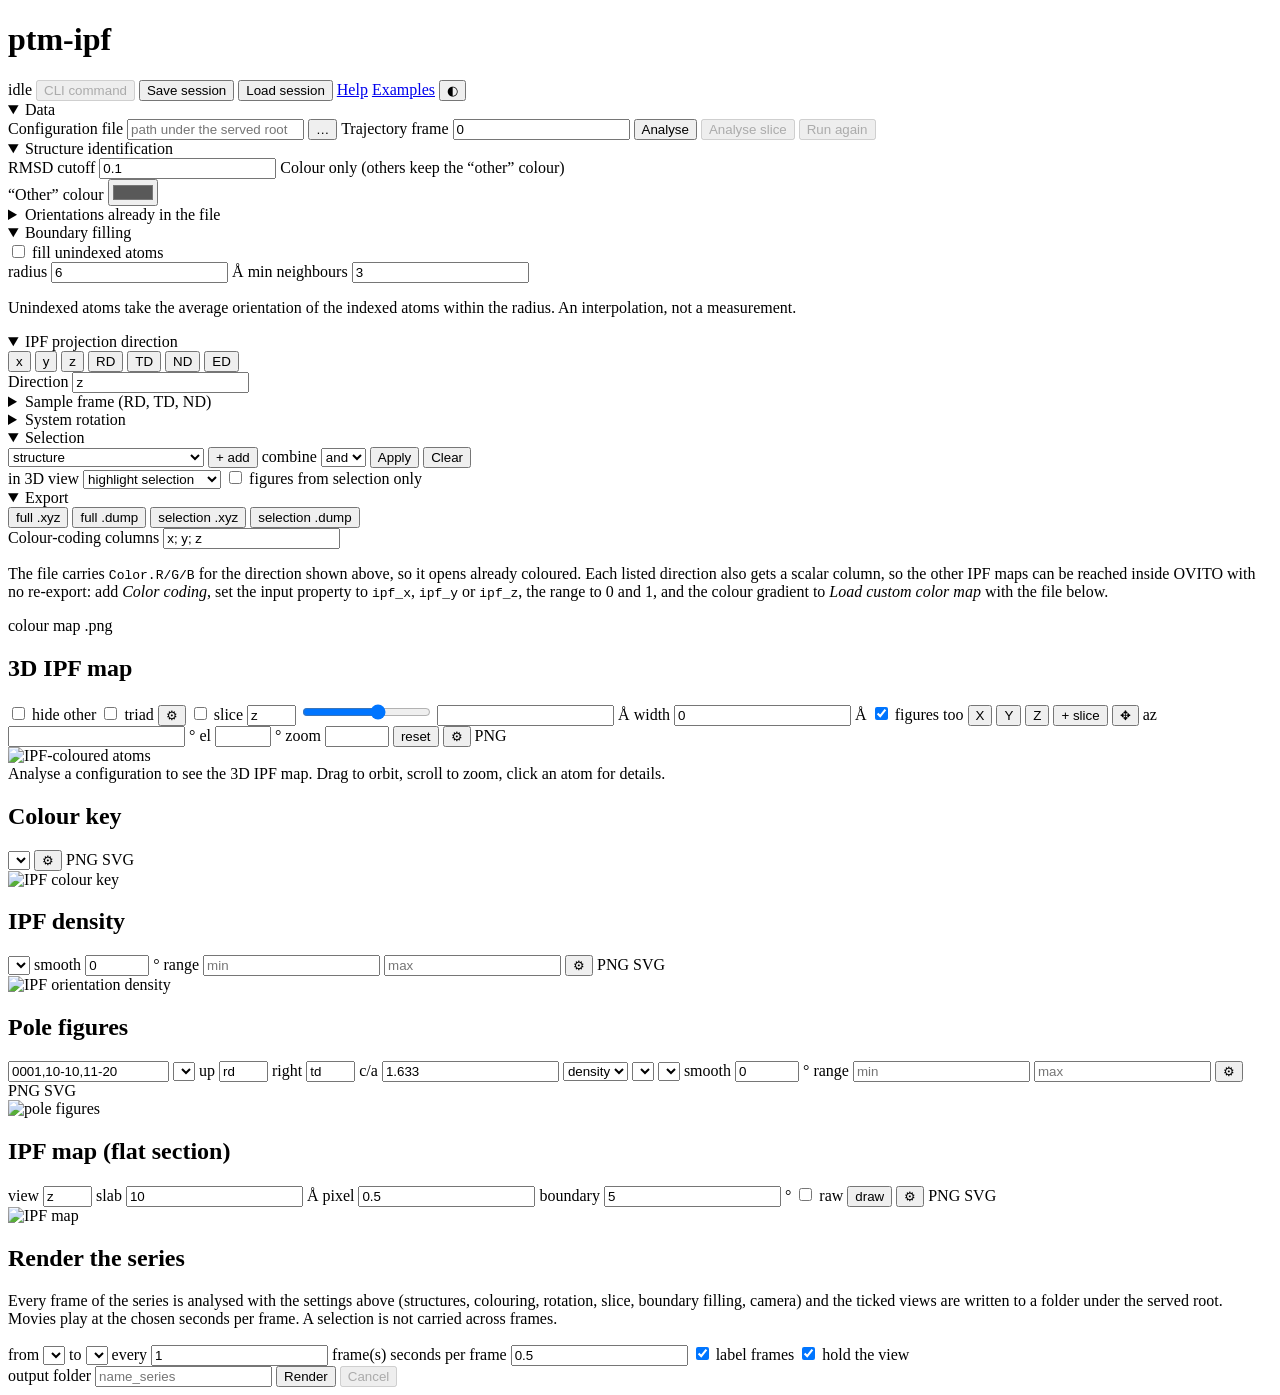
==== commit 2129446f: "Camera angles as numbers, any folder, saved sessions, help on everything Six things the interface wa" ====
--- a/ptmipf/webui/static/index.html
+++ b/ptmipf/webui/static/index.html
@@ -15,6 +15,10 @@
     <progress id="header-progress" max="1" value="0" hidden></progress>
   </span>
   <button id="cmd-button" class="ghost" title="Show the equivalent ptmipf command line" disabled>CLI command</button>
+  <button id="session-save" class="ghost" title="Save every setting on this page to a file, so this session can be opened again exactly as it is">Save session</button>
+  <button id="session-load" class="ghost" title="Open a session file saved earlier and put every setting back">Load session</button>
+  <input id="session-file" type="file" accept=".json,application/json" hidden title="The session file to open">
+  <a class="ghost button" href="https://github.com/Carbonpoint/ptm-ipf/blob/main/docs/webui.md" target="_blank" rel="noopener" title="The manual for this page, on GitHub. Every control here also has its own tooltip.">Help</a>
   <a class="ghost button" href="/examples" title="Build a small polycrystal and a LAMMPS run to try this on">Examples</a>
   <button id="theme-toggle" class="ghost" title="Toggle light/dark theme">◐</button>
 </header>
@@ -26,11 +30,11 @@
     <summary>Data</summary>
     <label>Configuration file
       <span class="row">
-        <input id="path" type="text" placeholder="path under the served root" spellcheck="false">
+        <input id="path" type="text" placeholder="path under the served root" spellcheck="false" title="The configuration file to analyse, as a path under the folder being served. Use the … button to browse, or to change the folder.">
         <button id="browse" class="small" title="Browse the served directory">…</button>
       </span>
     </label>
-    <label class="inline">Trajectory frame <input id="frame-index" type="number" value="0" min="0"></label>
+    <label class="inline">Trajectory frame <input id="frame-index" type="number" value="0" min="0" title="Which frame of a trajectory file to read. The first frame is 0."></label>
     <div id="series-nav" class="series-nav" hidden>
       <span class="row">
         <button id="series-prev" class="small" title="previous frame of the series">&#9664;</button>
@@ -40,7 +44,7 @@
       <span id="series-info" class="hint"></span>
     </div>
     <span class="row">
-      <button id="analyse" class="primary">Analyse</button>
+      <button id="analyse" class="primary" title="Run PTM on the file and colour it. Everything else on the page works on the result.">Analyse</button>
       <button id="analyse-slice" class="small" disabled
         title="Run the analysis on the atoms in the slice only (set a slice in the 3D view first). Faster, and every later figure works on the slice alone.">Analyse slice</button>
       <button id="stop" class="small danger" hidden
@@ -63,7 +67,7 @@
       title="PTM RMSD cutoff; 0 disables it"></label>
     <label>Colour only <span class="hint">(others keep the “other” colour)</span></label>
     <div id="color-only" class="checks"></div>
-    <label class="inline">“Other” colour <input id="other-color" type="color" value="#595959"></label>
+    <label class="inline">“Other” colour <input id="other-color" type="color" value="#595959" title="The colour for atoms that are not coloured by orientation, unindexed atoms among them"></label>
   </details>
 
   <details id="columns-section">
@@ -71,10 +75,10 @@
     <p class="hint">For a configuration another OVITO session has already run PTM on.
     Name the columns that hold the quaternions and they are coloured directly, with no
     second PTM run.</p>
-    <label class="inline"><input id="use-columns" type="checkbox">
+    <label class="inline"><input id="use-columns" type="checkbox" title="Colour from orientations already in the file instead of running PTM again">
       read the orientations from columns</label>
     <div class="row">
-      <button id="read-columns" class="small">Read the columns</button>
+      <button id="read-columns" class="small" title="Read the column names from the file, so the quaternion columns can be picked">Read the columns</button>
       <span id="columns-status" class="muted"></span>
     </div>
     <div id="column-map" hidden></div>
@@ -82,13 +86,13 @@
 
   <details open>
     <summary>Boundary filling</summary>
-    <label class="inline"><input id="fill-on" type="checkbox"> fill unindexed atoms</label>
+    <label class="inline"><input id="fill-on" type="checkbox" title="Give unindexed atoms the average orientation of their indexed neighbours"> fill unindexed atoms</label>
     <div class="row wrap">
       <label class="inline">radius
-        <input id="fill-radius" type="number" min="1" step="0.5" value="6" size="4"></label>
+        <input id="fill-radius" type="number" min="1" step="0.5" value="6" size="4" title="How far to look for indexed neighbours, in angstroms"></label>
       <span class="muted">&#8491;</span>
       <label class="inline">min neighbours
-        <input id="fill-min" type="number" min="1" step="1" value="3" size="3"></label>
+        <input id="fill-min" type="number" min="1" step="1" value="3" size="3" title="How many indexed neighbours an atom needs before it is filled"></label>
     </div>
     <p class="muted note">
       Unindexed atoms take the average orientation of the indexed atoms within the
@@ -98,7 +102,7 @@
 
   <details open>
     <summary>IPF projection direction</summary>
-    <div class="row wrap" id="direction-buttons">
+    <div class="row wrap" id="direction-buttons" title="Colour by the crystal direction that points along this sample axis">
       <button data-dir="x" class="small">x</button>
       <button data-dir="y" class="small">y</button>
       <button data-dir="z" class="small">z</button>
@@ -116,10 +120,10 @@
     <p class="hint">Assign a specific direction, in cell coordinates, to each named sample
     axis, e.g. RD = <code>1,0,0</code>. Missing axes are completed to a right-handed triad.
     The named axes are what the IPF direction, the pole figure axes and the triad refer to.</p>
-    <label class="inline">RD <input id="axis-rd" type="text" placeholder="1,0,0" spellcheck="false" data-vector></label>
-    <label class="inline">TD <input id="axis-td" type="text" placeholder="0,1,0" spellcheck="false" data-vector></label>
-    <label class="inline">ND <input id="axis-nd" type="text" placeholder="0,0,1" spellcheck="false" data-vector></label>
-    <label class="inline">ED <input id="axis-ed" type="text" placeholder="unset" spellcheck="false" data-vector></label>
+    <label class="inline">RD <input id="axis-rd" type="text" placeholder="1,0,0" spellcheck="false" data-vector title="The rolling direction, in cell coordinates"></label>
+    <label class="inline">TD <input id="axis-td" type="text" placeholder="0,1,0" spellcheck="false" data-vector title="The transverse direction, in cell coordinates"></label>
+    <label class="inline">ND <input id="axis-nd" type="text" placeholder="0,0,1" spellcheck="false" data-vector title="The normal direction, in cell coordinates"></label>
+    <label class="inline">ED <input id="axis-ed" type="text" placeholder="unset" spellcheck="false" data-vector title="A fourth named direction, for whatever the study calls for"></label>
   </details>
 
   <details>
@@ -129,8 +133,8 @@
     Changing one recolours without running PTM again.</p>
     <div id="rotations"></div>
     <span class="row">
-      <button id="add-rotation" class="small">+ add rotation</button>
-      <button id="clear-rotations" class="small ghost">clear</button>
+      <button id="add-rotation" class="small" title="Add a rotation about one axis of the sample frame">+ add rotation</button>
+      <button id="clear-rotations" class="small ghost" title="Remove every rotation and put the system back as it was read">clear</button>
     </span>
   </details>
 
@@ -143,7 +147,7 @@
     <div id="selection-ui">
       <div id="criteria"></div>
       <span class="row">
-        <select id="criterion-kind">
+        <select id="criterion-kind" title="The kind of criterion to add to the selection">
           <option value="structure">structure</option>
           <option value="type">particle type</option>
           <option value="rmsd">RMSD range</option>
@@ -151,31 +155,31 @@
           <option value="ipf">orientation near direction</option>
           <option value="misorientation">misorientation from reference</option>
         </select>
-        <button id="add-criterion" class="small">+ add</button>
+        <button id="add-criterion" class="small" title="Add the chosen criterion to the selection">+ add</button>
       </span>
       <span class="row">
         <label class="inline">combine
-          <select id="combine-mode"><option value="and">and</option><option value="or">or</option></select>
+          <select id="combine-mode" title="Whether an atom must satisfy every criterion, or any one of them"><option value="and">and</option><option value="or">or</option></select>
         </label>
-        <button id="apply-selection" class="primary small">Apply</button>
-        <button id="clear-selection" class="small">Clear</button>
+        <button id="apply-selection" class="primary small" title="Select the atoms that satisfy the criteria">Apply</button>
+        <button id="clear-selection" class="small" title="Remove every criterion and select nothing">Clear</button>
       </span>
       <div id="selection-count" class="muted"></div>
       <label class="inline">in 3D view
-        <select id="highlight-mode">
+        <select id="highlight-mode" title="What the 3D view does with the selection">
           <option value="highlight">highlight selection</option>
           <option value="only">show only selection</option>
           <option value="off">ignore selection</option>
         </select>
       </label>
-      <label class="inline"><input id="figures-from-selection" type="checkbox">
+      <label class="inline"><input id="figures-from-selection" type="checkbox" title="Draw the pole figures, the IPF density and the IPF map from the selected atoms only">
         figures from selection only</label>
     </div>
   </details>
 
   <details open>
     <summary>Export</summary>
-    <div class="row wrap">
+    <div class="row wrap" title="Write the coloured atoms to a file, which opens in OVITO already coloured">
       <button class="small" data-export="extxyz" data-selection="0">full .xyz</button>
       <button class="small" data-export="lammps-dump" data-selection="0">full .dump</button>
       <button class="small" data-export="extxyz" data-selection="1">selection .xyz</button>
@@ -194,7 +198,7 @@
       gradient to <em>Load custom color map</em> with the file below.
     </p>
     <div class="row wrap">
-      <a id="download-colormap" class="small button" download>colour map .png</a>
+      <a id="download-colormap" class="small button" download title="The colour map file OVITO needs to show the scalar IPF columns in this file's colours">colour map .png</a>
     </div>
   </details>
 
@@ -205,10 +209,10 @@
     <div class="card-head">
       <h2>3D IPF map <span id="view-label" class="muted"></span></h2>
       <span class="row wrap">
-        <label class="inline"><input id="hide-other" type="checkbox"> hide other</label>
-        <label class="inline"><input id="tripod" type="checkbox"> triad</label>
+        <label class="inline"><input id="hide-other" type="checkbox" title="Hide the atoms that are not coloured by orientation, so the inside can be seen"> hide other</label>
+        <label class="inline"><input id="tripod" type="checkbox" title="Draw a triad of the sample axes in the corner of the view"> triad</label>
         <button id="tripod-advanced-toggle" class="small ghost" title="triad labels, size and position">&#9881;</button>
-        <label class="inline"><input id="slice-on" type="checkbox"> slice</label>
+        <label class="inline"><input id="slice-on" type="checkbox" title="Show only a slab of the configuration, cut by a plane"> slice</label>
         <input id="slice-axis" type="text" value="z" size="4" spellcheck="false" data-vector
                title="slice plane normal: an axis, a named sample axis or a vector">
         <input id="slice-frac" type="range" min="0" max="100" value="60" title="slice position">
@@ -227,6 +231,13 @@
         </span>
         <button id="add-slice" class="small" title="Add another slice; the figures show every slice">+ slice</button>
         <button id="place-toggle" class="small ghost" title="Move the configuration in the window, and fix it for a series">&#10021;</button>
+        <span class="row" title="The camera angles, for a view you can write down and come back to. Azimuth turns around the vertical, elevation lifts above the horizon.">
+          <label class="inline">az <input id="cam-az" type="number" step="1" size="5" class="slice-number"></label>
+          <span class="muted small-unit">&#176;</span>
+          <label class="inline">el <input id="cam-el" type="number" step="1" min="-89" max="89" size="5" class="slice-number"></label>
+          <span class="muted small-unit">&#176;</span>
+          <label class="inline">zoom <input id="cam-zoom" type="number" step="0.1" min="0.1" max="40" size="5" class="slice-number"></label>
+        </span>
         <button id="reset-view" class="small" title="Reset the camera">reset</button>
         <button id="size-view" class="small gear" title="Choose the size and resolution of the images this page saves">&#9881;</button>
           <a id="download-view" class="small button" title="Download this view as PNG" download>PNG</a>
@@ -247,17 +258,17 @@
     <div id="place-panel" class="advanced" hidden>
       <span class="row wrap">
         <span class="muted">move in the window</span>
-        <label class="inline">across <input id="pan-x" type="range" min="-100" max="100" value="0">
+        <label class="inline">across <input id="pan-x" type="range" min="-100" max="100" value="0" title="Move the configuration across the window, in fractions of the visible height">
           <span id="pan-x-value" class="muted">0.00</span></label>
-        <label class="inline">up <input id="pan-y" type="range" min="-100" max="100" value="0">
+        <label class="inline">up <input id="pan-y" type="range" min="-100" max="100" value="0" title="Move the configuration up and down the window, in fractions of the visible height">
           <span id="pan-y-value" class="muted">0.00</span></label>
-        <button id="pan-reset" class="small">centre it</button>
+        <button id="pan-reset" class="small" title="Put the configuration back in the middle of the window">centre it</button>
       </span>
       <span class="row wrap">
         <label class="inline" title="The point the view turns about and is centred on, in angstroms">
           origin <input id="origin" type="text" size="16" spellcheck="false" placeholder="middle of the atoms"></label>
         <button id="origin-atom" class="small" title="Use the atom last clicked as the origin">clicked atom</button>
-        <button id="origin-clear" class="small">middle</button>
+        <button id="origin-clear" class="small" title="Turn about the middle of the atoms again">middle</button>
       </span>
       <span class="row wrap">
         <label class="inline" title="Keep the camera where it is instead of refitting it to each frame, so a series does not jump about">
@@ -268,26 +279,26 @@
     <div id="tripod-advanced" class="advanced" hidden>
       <span class="row wrap">
         <label class="inline">labels
-          <select id="tripod-mode">
+          <select id="tripod-mode" title="Which axes the triad shows">
             <option value="sample">RD / TD / ND</option>
             <option value="cell">x / y / z</option>
             <option value="custom">custom</option>
           </select></label>
         <span id="tripod-custom" class="row wrap" hidden>
           <input id="tripod-axis-1" type="text" value="rd" size="5" spellcheck="false" data-vector title="first axis">
-          <input id="tripod-label-1" type="text" placeholder="label" size="5" spellcheck="false">
+          <input id="tripod-label-1" type="text" placeholder="label" size="5" spellcheck="false" title="The name written on the first triad axis">
           <input id="tripod-axis-2" type="text" value="td" size="5" spellcheck="false" data-vector title="second axis">
-          <input id="tripod-label-2" type="text" placeholder="label" size="5" spellcheck="false">
+          <input id="tripod-label-2" type="text" placeholder="label" size="5" spellcheck="false" title="The name written on the second triad axis">
           <input id="tripod-axis-3" type="text" value="nd" size="5" spellcheck="false" data-vector title="third axis">
-          <input id="tripod-label-3" type="text" placeholder="label" size="5" spellcheck="false">
-        </span>
-      </span>
-      <span class="row wrap">
-        <label class="inline">size <input id="tripod-size" type="range" min="3" max="40" value="11">
+          <input id="tripod-label-3" type="text" placeholder="label" size="5" spellcheck="false" title="The name written on the third triad axis">
+        </span>
+      </span>
+      <span class="row wrap">
+        <label class="inline">size <input id="tripod-size" type="range" min="3" max="40" value="11" title="How long the triad arms are, as a fraction of the window">
           <span id="tripod-size-value" class="muted">0.11</span></label>
-        <label class="inline">x <input id="tripod-x" type="range" min="0" max="100" value="7">
+        <label class="inline">x <input id="tripod-x" type="range" min="0" max="100" value="7" title="How far the triad sits from the left edge">
           <span id="tripod-x-value" class="muted">0.07</span></label>
-        <label class="inline">y <input id="tripod-y" type="range" min="0" max="100" value="5">
+        <label class="inline">y <input id="tripod-y" type="range" min="0" max="100" value="5" title="How far the triad sits from the bottom edge">
           <span id="tripod-y-value" class="muted">0.05</span></label>
       </span>
     </div>
@@ -307,8 +318,8 @@
         <span class="row">
           <select id="legend-structure" title="structure of the colour key"></select>
           <button id="size-legend" class="small gear" title="Choose the size and resolution of the images this page saves">&#9881;</button>
-          <a id="download-legend" class="small button" download>PNG</a>
-          <a id="download-legend-svg" class="small button" download>SVG</a>
+          <a id="download-legend" class="small button" download title="Save the colour key as a PNG">PNG</a>
+          <a id="download-legend-svg" class="small button" download title="Save the colour key as an SVG, for a figure that must scale">SVG</a>
         </span>
       </div>
       <div class="figure-box"><img id="legend" class="figure" alt="IPF colour key">
@@ -320,14 +331,14 @@
           <select id="density-cmap" title="colour scale"></select>
           <label class="inline">smooth
             <input id="density-smoothing" type="number" min="0" max="40" step="0.5" value="0"
-                   size="3"></label>
+                   size="3" title="Spread each orientation over this many degrees before counting. A simulated cell is far sharper than a measured texture."></label>
           <span class="muted">&deg;</span>
           <label class="inline" title="Fix the colour scale in MRD. Leave empty to scale the figure to its own peak.">range
             <input id="density-vmin" type="number" step="0.5" size="3" placeholder="min">
             <input id="density-vmax" type="number" step="0.5" size="3" placeholder="max"></label>
           <button id="size-density" class="small gear" title="Choose the size and resolution of the images this page saves">&#9881;</button>
-          <a id="download-density" class="small button" download>PNG</a>
-          <a id="download-density-svg" class="small button" download>SVG</a>
+          <a id="download-density" class="small button" download title="Save the IPF density as a PNG">PNG</a>
+          <a id="download-density-svg" class="small button" download title="Save the IPF density as an SVG, for a figure that must scale">SVG</a>
         </span>
       </div>
       <div class="figure-box"><img id="density" class="figure" alt="IPF orientation density">
@@ -343,8 +354,8 @@
             <input id="pole-up" type="text" value="rd" size="4" spellcheck="false" data-vector></label>
           <label class="inline" title="sample direction drawn at the right of each pole figure">right
             <input id="pole-right" type="text" value="td" size="4" spellcheck="false" data-vector></label>
-          <label class="inline">c/a <input id="c-over-a" type="number" value="1.633" step="0.001"></label>
-          <select id="pole-mode"><option value="density">density</option><option value="scatter">scatter</option></select>
+          <label class="inline">c/a <input id="c-over-a" type="number" value="1.633" step="0.001" title="The c over a ratio, which sets where the hexagonal poles fall"></label>
+          <select id="pole-mode" title="Density draws contours of how many orientations point that way; scatter draws one dot per atom"><option value="density">density</option><option value="scatter">scatter</option></select>
           <select id="pole-structure" title="structure whose orientations are plotted"></select>
           <select id="pole-cmap" title="colour scale"></select>
           <label class="inline" title="Gaussian standard deviation in degrees. A simulated
@@ -357,8 +368,8 @@
             <input id="pole-vmin" type="number" step="0.5" size="3" placeholder="min">
             <input id="pole-vmax" type="number" step="0.5" size="3" placeholder="max"></label>
           <button id="size-poles" class="small gear" title="Choose the size and resolution of the images this page saves">&#9881;</button>
-          <a id="download-poles" class="small button" download>PNG</a>
-          <a id="download-poles-svg" class="small button" download>SVG</a>
+          <a id="download-poles" class="small button" download title="Save the pole figures as a PNG">PNG</a>
+          <a id="download-poles-svg" class="small button" download title="Save the pole figures as an SVG, for a figure that must scale">SVG</a>
         </span>
       </div>
       <div class="figure-box"><img id="polefig" class="figure" alt="pole figures">
@@ -368,21 +379,21 @@
       <div class="card-head"><h2>IPF map <span class="muted" title="A flat, EBSD-style section">(flat section)</span></h2>
         <span class="row wrap">
           <label class="inline">view
-            <input id="flat-view" type="text" value="z" size="4" spellcheck="false" data-vector></label>
+            <input id="flat-view" type="text" value="z" size="4" spellcheck="false" data-vector title="The direction the section is seen along. The map is flat, like an EBSD map."></label>
           <label class="inline">slab
-            <input id="flat-slab" type="number" min="1" step="1" value="10" size="4"></label>
+            <input id="flat-slab" type="number" min="1" step="1" value="10" size="4" title="How thick the slab behind the section is, in angstroms"></label>
           <span class="muted">&#8491;</span>
           <label class="inline">pixel
-            <input id="flat-pixel" type="number" min="0.1" step="0.1" value="0.5" size="4"></label>
+            <input id="flat-pixel" type="number" min="0.1" step="0.1" value="0.5" size="4" title="How wide one pixel of the map is, in angstroms. A smaller pixel is slower."></label>
           <label class="inline">boundary
-            <input id="flat-angle" type="number" min="0" step="1" value="5" size="3"></label>
+            <input id="flat-angle" type="number" min="0" step="1" value="5" size="3" title="How many degrees between neighbouring pixels counts as a grain boundary"></label>
           <span class="muted">&deg;</span>
           <label class="inline" title="paint unindexed atoms black instead of filling">
             <input id="flat-raw" type="checkbox"> raw</label>
-          <button id="flat-draw" class="small">draw</button>
+          <button id="flat-draw" class="small" title="Draw the map. It is not redrawn on its own, because a fine pixel takes a while.">draw</button>
           <button id="size-flat" class="small gear" title="Choose the size and resolution of the images this page saves">&#9881;</button>
-          <a id="download-flat" class="small button" download>PNG</a>
-          <a id="download-flat-svg" class="small button" download>SVG</a>
+          <a id="download-flat" class="small button" download title="Save the IPF map as a PNG">PNG</a>
+          <a id="download-flat-svg" class="small button" download title="Save the IPF map as an SVG, for a figure that must scale">SVG</a>
         </span>
       </div>
       <div class="figure-box"><img id="flatmap" class="figure" alt="IPF map">
@@ -400,24 +411,25 @@
     to a folder under the served root. Movies play at the chosen seconds per frame. A
     selection is not carried across frames.</p>
     <div class="row wrap">
-      <label class="inline">from <select id="series-start"></select></label>
-      <label class="inline">to <select id="series-stop"></select></label>
-      <label class="inline">every <input id="series-step" type="number" min="1" step="1" value="1" size="3"> frame(s)</label>
+      <label class="inline">from <select id="series-start" title="The first frame of the series to render"></select></label>
+      <label class="inline">to <select id="series-stop" title="The last frame of the series to render"></select></label>
+      <label class="inline">every <input id="series-step" type="number" min="1" step="1" value="1" size="3" title="Render every nth frame, to cover a long run quickly"> frame(s)</label>
       <label class="inline">seconds per frame
-        <input id="series-seconds" type="number" min="0.02" step="0.1" value="0.5" size="4"></label>
-      <label class="inline"><input id="series-stamp" type="checkbox" checked> label frames</label>
+        <input id="series-seconds" type="number" min="0.02" step="0.1" value="0.5" size="4" title="How long one frame lasts in the movie, in seconds"></label>
+      <label class="inline"><input id="series-stamp" type="checkbox" checked title="Write the frame name in the corner of each frame"> label frames</label>
       <label class="inline" title="Use the camera as it stands for every frame, instead of fitting it to each one, so the configuration keeps its place through the movie">
         <input id="series-hold-view" type="checkbox" checked> hold the view</label>
     </div>
     <div id="series-outputs" class="series-outputs"></div>
     <div class="row wrap">
-      <label class="inline">output folder <input id="series-outdir" type="text" spellcheck="false" placeholder="name_series"></label>
-      <button id="series-run" class="primary small">Render</button>
-      <button id="series-cancel" class="small" disabled>Cancel</button>
-      <a id="series-zip" class="small button" hidden download>Download all (zip)</a>
+      <label class="inline">output folder <input id="series-outdir" type="text" spellcheck="false" placeholder="name_series" title="The folder the frames and movies are written to, under the folder being served"></label>
+      <button id="series-run" class="primary small" title="Render every frame in the range with the settings above">Render</button>
+      <button id="series-cancel" class="small" disabled title="Stop the render. The frames already written are kept.">Cancel</button>
+      <a id="series-zip" class="small button" hidden download title="Download every file this render wrote, as one zip">Download all (zip)</a>
     </div>
     <progress id="series-progress" max="1" value="0" hidden></progress>
     <div id="series-status" class="muted note"></div>
+    <div id="series-notes" class="error-text note" hidden></div>
     <div id="series-files" class="series-files"></div>
   </section>
 </main>
@@ -430,16 +442,16 @@
   <div id="size-options"></div>
   <div class="row">
     <label for="size-width">custom width</label>
-    <input id="size-width" type="number" min="100" max="12000" step="10" value="2244">
+    <input id="size-width" type="number" min="100" max="12000" step="10" value="2244" title="The width of a saved image, in pixels">
     <span class="muted">px</span>
     <label for="size-height">height</label>
-    <input id="size-height" type="number" min="100" max="12000" step="10" value="1683">
+    <input id="size-height" type="number" min="100" max="12000" step="10" value="1683" title="The height of a saved 3D view, in pixels. The plots keep their own proportions.">
     <span class="muted">px, the 3D view only</span>
   </div>
   <p id="size-note" class="muted"></p>
   <div class="row">
-    <button id="size-apply" class="primary">Apply</button>
-    <button id="size-close" class="small">Close</button>
+    <button id="size-apply" class="primary" title="Use this size for every image this page saves">Apply</button>
+    <button id="size-close" class="small" title="Close without changing the size">Close</button>
   </div>
 </dialog>
 
@@ -451,18 +463,25 @@
     the colour map this tool writes for OVITO. It is held in memory for this session
     only and never written to disk.
   </p>
-  <input id="colormap-file" type="file" accept="image/*,.txt,.csv,.dat,.lut,.rgb">
+  <input id="colormap-file" type="file" accept="image/*,.txt,.csv,.dat,.lut,.rgb" title="The image or text file to read the colour scale from">
   <p id="colormap-status" class="muted note"></p>
   <span class="row">
-    <button id="colormap-close" class="small">Close</button>
+    <button id="colormap-close" class="small" title="Close this dialog">Close</button>
   </span>
 </dialog>
 
 <dialog id="browser-dialog">
   <h2>Choose a file</h2>
+  <div class="row wrap" title="The interface serves one folder at a time. Type any folder on this computer here to reach files outside the one it was started in.">
+    <label class="inline">folder
+      <input id="root-path" type="text" size="34" spellcheck="false" placeholder="/home/you/runs"></label>
+    <button id="root-open" class="small">Open</button>
+    <span id="root-places" class="row wrap"></span>
+  </div>
+  <div id="root-error" class="error-text note" hidden></div>
   <div id="browser-path" class="muted"></div>
   <ul id="browser-list"></ul>
-  <button id="browser-close" class="small">Cancel</button>
+  <button id="browser-close" class="small" title="Close without choosing a file">Cancel</button>
 </dialog>
 
 <dialog id="cmd-dialog">
@@ -470,12 +489,12 @@
   <pre id="cmd-text"></pre>
   <p id="cmd-note" class="muted note" hidden></p>
   <span class="row wrap">
-    <button id="cmd-copy" class="primary small">Copy</button>
+    <button id="cmd-copy" class="primary small" title="Copy the command to the clipboard">Copy</button>
     <button id="cmd-copy-line" class="small"
       title="One line, no backslash continuations, which is what PowerShell and the
 Windows command prompt need">Copy as one line</button>
     <button id="cmd-save" class="small" title="Save the command to a file">Save</button>
-    <button id="cmd-close" class="small">Close</button>
+    <button id="cmd-close" class="small" title="Close this dialog">Close</button>
   </span>
   <details id="cmd-import">
     <summary>Resume from a saved command</summary>
@@ -483,14 +502,14 @@
     <code>ptmipf</code> command line, and the whole form is set from it. Either form
     works, wrapped or on one line.</p>
     <span class="row wrap">
-      <button id="cmd-load" class="small">Load a file…</button>
-      <input id="cmd-file" type="file" accept=".txt,.sh,.ps1,.cmd,.bat,text/plain" hidden>
+      <button id="cmd-load" class="small" title="Read a command from a file">Load a file…</button>
+      <input id="cmd-file" type="file" accept=".txt,.sh,.ps1,.cmd,.bat,text/plain" hidden title="The file to read the command from">
     </span>
     <textarea id="cmd-input" rows="4" spellcheck="false"
-      placeholder="ptmipf mg.dump --structures hcp --direction nd ..."></textarea>
+      placeholder="ptmipf mg.dump --structures hcp --direction nd ..." title="Paste a ptmipf command here"></textarea>
     <span class="row wrap">
-      <button id="cmd-apply" class="primary small">Apply to the form</button>
-      <label class="inline"><input id="cmd-apply-run" type="checkbox" checked>
+      <button id="cmd-apply" class="primary small" title="Set every control on the page from this command">Apply to the form</button>
+      <label class="inline"><input id="cmd-apply-run" type="checkbox" checked title="Run the analysis as soon as the form is set">
         and analyse</label>
       <span id="cmd-import-status" class="muted"></span>
     </span>
